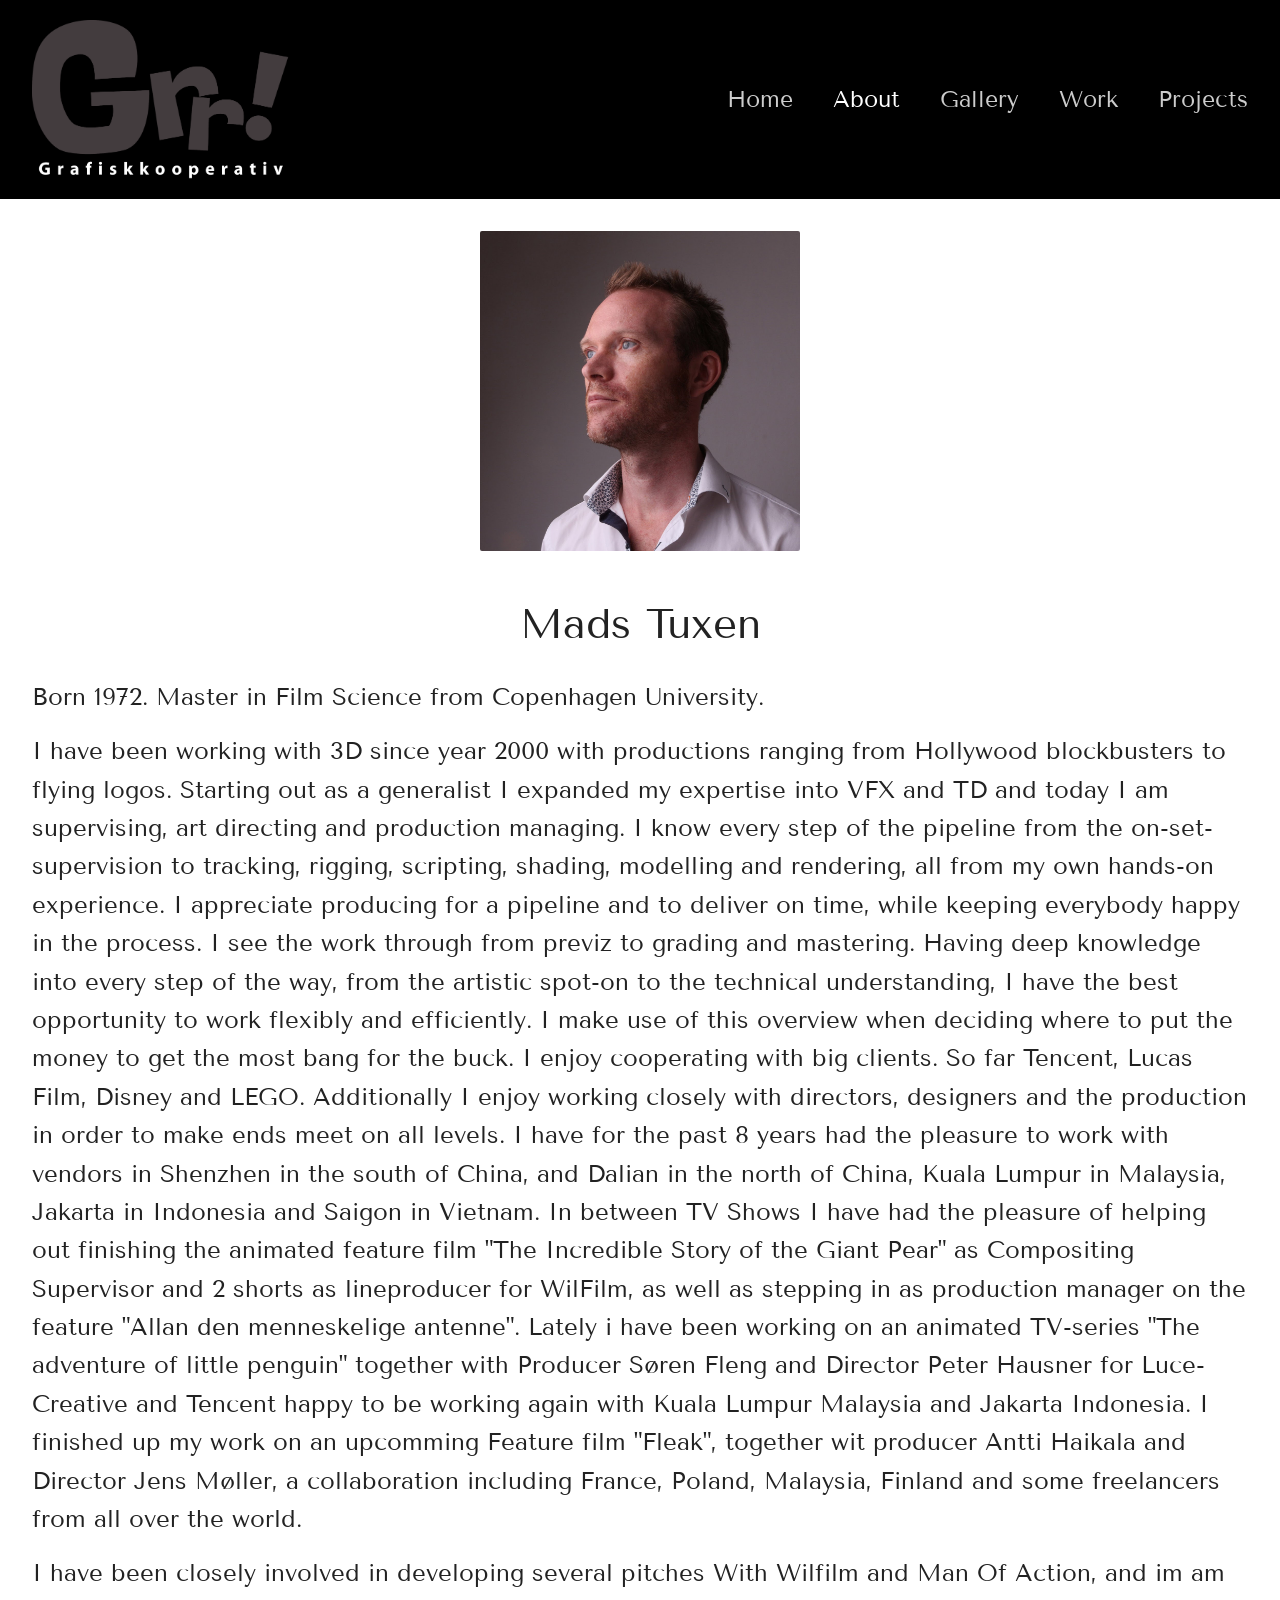
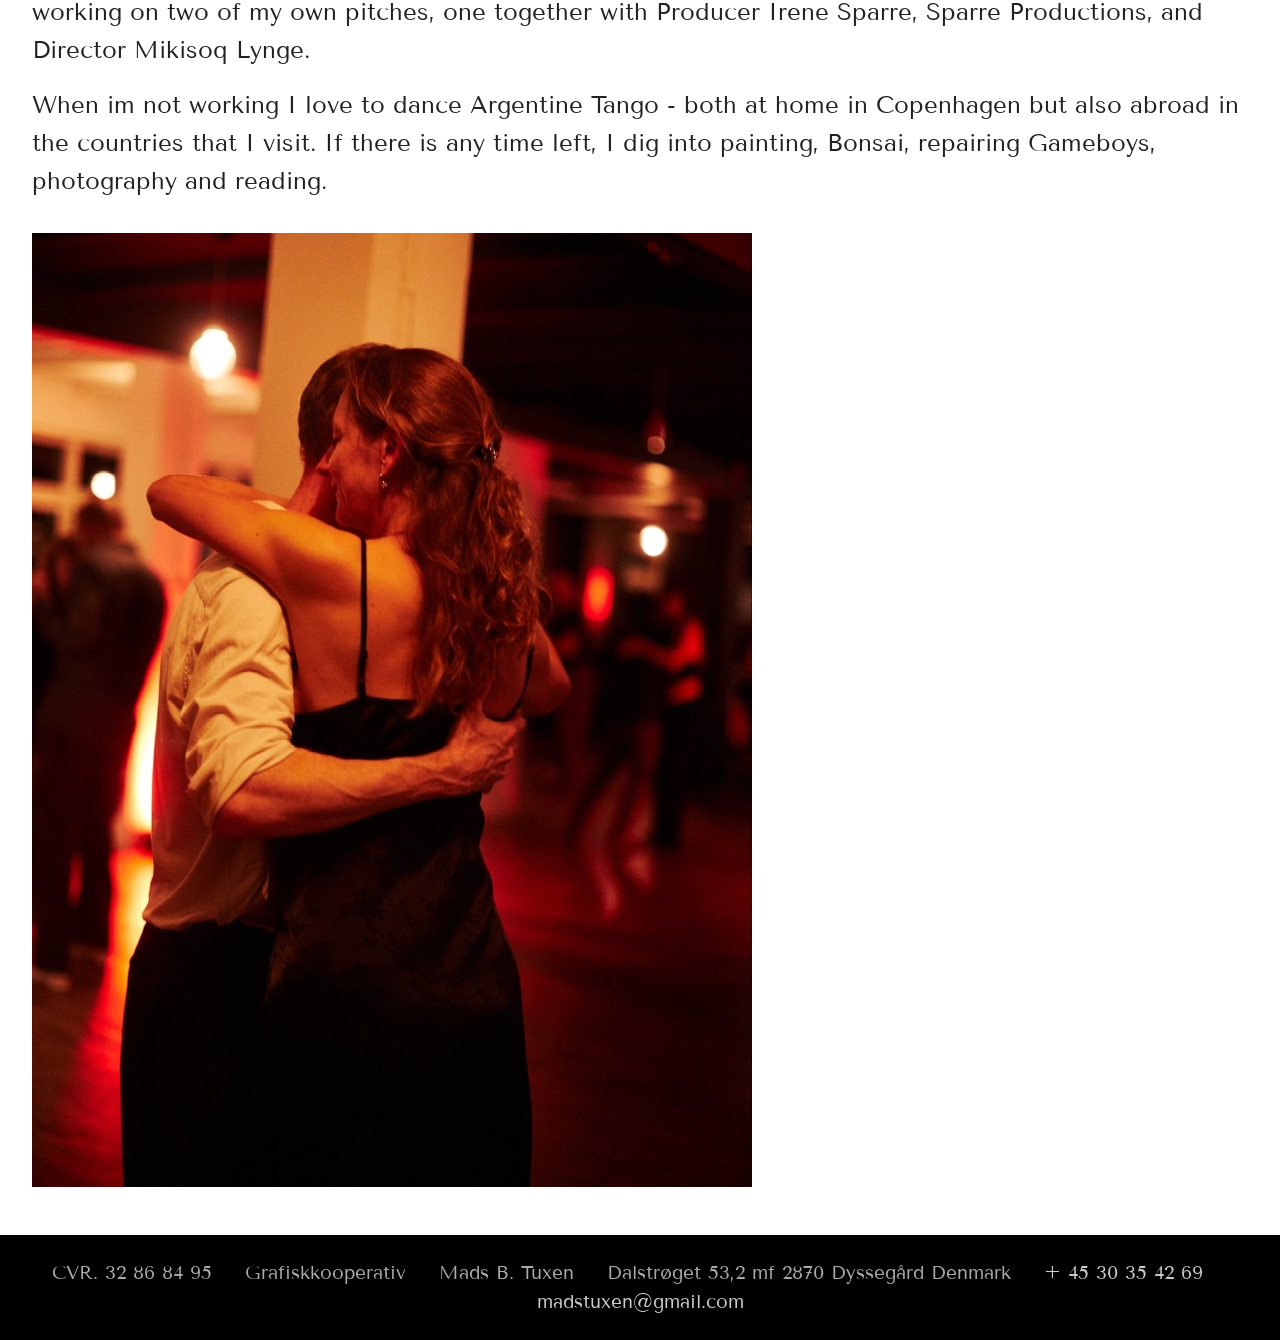
==== about.html @ bc4f0ae4 "Scale typography to midpoint and widen content layout. Center About portrait above full-width text b" ====
<!DOCTYPE html>
<html lang="en">
<head>
  <meta charset="utf-8">
  <meta name="viewport" content="width=device-width, initial-scale=1">
  <title>About — Grafiskkooperativ</title>
  <meta name="description" content="About Mads Tuxen — VFX supervision, art direction and production.">
  <link rel="icon" href="favicon.ico" type="image/x-icon">
  <link rel="preconnect" href="https://fonts.googleapis.com">
  <link rel="preconnect" href="https://fonts.gstatic.com" crossorigin>
  <link href="https://fonts.googleapis.com/css2?family=Tenor+Sans&display=swap" rel="stylesheet">
  <link rel="stylesheet" href="css/site.css">
</head>
<body>
  <header class="site-header">
    <div class="header-inner">
      <a href="index.html" class="logo-link"><img src="assets/logos/grafiskkooperativ_logo_bright.png" alt="Grafiskkooperativ" width="172" height="auto"></a>
      <button type="button" class="nav-toggle" aria-expanded="false" aria-controls="site-nav">Menu</button>
      <nav id="site-nav" class="site-nav" aria-label="Main">
        <ul>
          <li><a href="index.html">Home</a></li>
          <li><a href="about.html" class="is-active">About</a></li>
          <li><a href="gallery.html">Gallery</a></li>
          <li><a href="work.html">Work</a></li>
          <li><a href="projects.html">Projects</a></li>
        </ul>
      </nav>
    </div>
  </header>
  <main>
    <div class="page-content">
      <div class="about-layout">
        <img class="about-portrait" src="assets/portraetter/Mads.jpg" alt="Mads Tuxen" width="320">
        <div class="about-body">
          <h1>Mads Tuxen</h1>
          <p>Born 1972. Master in Film Science from Copenhagen University.</p>
          <p>I have been working with 3D since year 2000 with productions ranging from Hollywood blockbusters to flying logos.
Starting out as a generalist I expanded my expertise into VFX and TD and today I am supervising, art directing and production managing.
I know every step of the pipeline from the on-set-supervision to tracking, rigging, scripting, shading, modelling and rendering, all from my own hands-on experience. I appreciate producing for a pipeline and to deliver on time, while keeping everybody happy in the process. I see the work through from previz to grading and mastering. Having deep knowledge into every step of the way, from the artistic spot-on to the technical understanding, I have the best opportunity to work flexibly and efficiently. I make use of this overview when deciding where to put the money to get the most bang for the buck.
I enjoy cooperating with big clients. So far Tencent, Lucas Film, Disney and LEGO. Additionally I enjoy working closely with directors, designers and the production in order to make ends meet on all levels. I have for the past 8 years had the pleasure to work with vendors in Shenzhen in the south of China, and Dalian in the north of China, Kuala Lumpur in Malaysia, Jakarta in Indonesia and Saigon in Vietnam.
In between TV Shows I have had the pleasure of helping out finishing the animated feature film "The Incredible Story of the Giant Pear" as Compositing Supervisor and 2 shorts as lineproducer for WilFilm, as well as stepping in as production manager on the feature "Allan den menneskelige antenne".
Lately i have been working on an animated TV-series "The adventure of little penguin" together with Producer Søren Fleng and Director Peter Hausner for Luce-Creative and Tencent happy to be working again with Kuala Lumpur Malaysia and Jakarta Indonesia.
I finished up my work on an upcomming Feature film "Fleak", together wit producer Antti Haikala and Director Jens Møller, a collaboration including France, Poland, Malaysia, Finland and some freelancers from all over the world.</p>
          <p>I have been closely involved in developing several pitches With Wilfilm and Man Of Action, and im am working on two of my own pitches, one together with Producer Irene Sparre, Sparre Productions, and Director Mikisoq Lynge.</p>
          <p>When im not working I love to dance Argentine Tango - both at home in Copenhagen but also abroad in the countries that I visit. If there is any time left, I dig into painting, Bonsai, repairing Gameboys, photography and reading.</p>
          <img class="about-tango" src="assets/foto/tango_mads_tea.jpg" alt="Mads Tuxen dancing tango" loading="lazy">
        </div>
      </div>
    </div>
  </main>
  <footer class="site-footer">
    CVR. 32 86 84 95 &emsp; Grafiskkooperativ &emsp; Mads B. Tuxen &emsp; Dalstrøget 53,2 mf 2870 Dyssegård Denmark &emsp;
    <a href="tel:+4530354269">+ 45 30 35 42 69</a> &emsp; <a href="mailto:madstuxen@gmail.com">madstuxen@gmail.com</a>
  </footer>
  <div id="lightbox" class="lightbox" role="dialog" aria-modal="true" aria-label="Image preview">
    <button type="button" class="lightbox__close" aria-label="Close">&times;</button>
    <img src="" alt="">
  </div>
  <script src="js/nav.js"></script>

</body>
</html>
---- css/site.css ----
*,
*::before,
*::after {
  box-sizing: border-box;
}

html {
  scroll-behavior: smooth;
}

body {
  margin: 0;
  font-family: "Tenor Sans", sans-serif;
  font-size: 24px;
  line-height: 1.6;
  color: #222;
  background: #fff;
  min-height: 100vh;
  display: flex;
  flex-direction: column;
}

a {
  color: inherit;
}

img {
  max-width: 100%;
  height: auto;
  vertical-align: middle;
}

.site-header {
  background: #000;
  color: #fff;
}

.header-inner {
  width: 100%;
  max-width: none;
  margin: 0;
  padding: 1.25rem 2rem;
  display: flex;
  align-items: center;
  justify-content: space-between;
  gap: 1rem;
}

.logo-link {
  display: block;
  flex-shrink: 0;
  margin-right: auto;
}

.logo-link img {
  width: 258px;
  max-width: min(258px, 40vw);
  height: auto;
  display: block;
}

.nav-toggle {
  display: none;
  background: transparent;
  border: 1px solid #555;
  color: #fff;
  padding: 0.5rem 0.75rem;
  font-family: inherit;
  font-size: 1.3125rem;
  cursor: pointer;
}

.site-nav {
  margin-left: auto;
  flex-shrink: 0;
}

.site-nav ul {
  list-style: none;
  margin: 0;
  padding: 0;
  display: flex;
  flex-wrap: wrap;
  gap: 0.5rem 2.5rem;
  justify-content: flex-end;
  flex-wrap: nowrap;
}

.site-nav a {
  text-decoration: none;
  color: #ccc;
  text-transform: capitalize;
  font-size: 1.425rem;
  padding: 0.25rem 0;
  white-space: nowrap;
}

.site-nav a:hover,
.site-nav a.is-active {
  color: #fff;
}

main {
  flex: 1;
}

.site-footer {
  background: #000;
  color: #aaa;
  font-size: 1.2rem;
  line-height: 1.5;
  text-align: center;
  padding: 1.5rem 2rem;
}

.site-footer a {
  color: #ccc;
  text-decoration: none;
}

.site-footer a:hover {
  color: #fff;
}

.page-content {
  max-width: 1280px;
  margin: 0 auto;
  padding: 2rem 2rem 3rem;
}

.page-content--wide {
  max-width: 1440px;
}

.page-content--full {
  max-width: none;
  padding-left: 0;
  padding-right: 0;
  padding-top: 0;
}

.home-intro {
  max-width: 1280px;
  margin: 0 auto;
  padding: 2rem 1.25rem 1rem;
  text-align: center;
}

.home-intro p {
  margin: 0;
  font-size: 1.575rem;
}

.slideshow {
  position: relative;
  width: 100%;
  aspect-ratio: 16 / 9;
  max-height: 70vh;
  background: #111;
  overflow: hidden;
}

.slideshow__slide {
  position: absolute;
  inset: 0;
  background-size: cover;
  background-position: center;
  opacity: 0;
  transition: opacity 1s ease-in-out;
}

.slideshow__slide.is-active {
  opacity: 1;
}

.about-layout {
  display: flex;
  flex-direction: column;
  align-items: stretch;
  gap: 2rem;
  width: 100%;
}

.about-portrait {
  display: block;
  width: auto;
  max-width: min(320px, 55vw);
  margin: 0 auto 0.5rem;
  border-radius: 2px;
}

.about-body {
  width: 100%;
}

.about-body h1 {
  margin: 0 0 1.25rem;
  font-size: 2.625rem;
  font-weight: 400;
  text-align: center;
}

.about-body p {
  margin: 0 0 1rem;
}

.about-tango {
  margin-top: 2rem;
  max-width: 100%;
  display: block;
}

.gallery-section {
  margin-bottom: 3rem;
}

.gallery-section h2 {
  font-size: 2.025rem;
  font-weight: 400;
  margin: 0 0 1.25rem;
  text-transform: lowercase;
}

.gallery-section h2::first-letter {
  text-transform: uppercase;
}

.gallery-grid {
  display: grid;
  grid-template-columns: repeat(auto-fill, minmax(160px, 1fr));
  gap: 0.75rem;
}

.gallery-grid button {
  padding: 0;
  border: none;
  background: #eee;
  cursor: pointer;
  aspect-ratio: 1;
  overflow: hidden;
}

.gallery-grid button img {
  width: 100%;
  height: 100%;
  object-fit: cover;
  display: block;
  transition: transform 0.2s ease;
}

.gallery-grid button:hover img {
  transform: scale(1.03);
}

.work-grid {
  display: grid;
  grid-template-columns: repeat(auto-fill, minmax(300px, 1fr));
  gap: 1.5rem;
}

.work-item {
  text-decoration: none;
  color: inherit;
  display: block;
}

.work-item img {
  width: 100%;
  display: block;
  background: #111;
}

.work-item span {
  display: block;
  margin-top: 0.5rem;
  font-size: 1.425rem;
}

.work-links {
  margin-top: 3rem;
  padding-top: 2rem;
  border-top: 1px solid #ddd;
  display: flex;
  flex-wrap: wrap;
  gap: 1.5rem;
  align-items: center;
}

.work-links a {
  display: inline-flex;
  align-items: center;
  gap: 0.5rem;
  text-decoration: none;
  color: #222;
  font-size: 1.5rem;
}

.work-links a:hover {
  text-decoration: underline;
}

.work-links svg {
  width: 42px;
  height: 42px;
  flex-shrink: 0;
}

.projects-intro {
  margin-bottom: 2rem;
  color: #555;
}

.projects-grid {
  display: grid;
  grid-template-columns: repeat(auto-fill, minmax(280px, 1fr));
  gap: 1.5rem;
}

.project-card {
  border: 1px solid #e0e0e0;
  background: #fafafa;
  color: inherit;
  display: flex;
  flex-direction: column;
}

.project-card img {
  width: 100%;
  aspect-ratio: 16 / 10;
  object-fit: cover;
  display: block;
}

.project-card__body {
  padding: 1rem 1.25rem 1.25rem;
}

.project-card h2 {
  margin: 0 0 0.5rem;
  font-size: 1.65rem;
  font-weight: 400;
}

.project-card p {
  margin: 0;
  font-size: 1.35rem;
  color: #555;
}

.project-card--soon {
  opacity: 0.85;
}

.lightbox {
  position: fixed;
  inset: 0;
  z-index: 1000;
  background: rgba(0, 0, 0, 0.92);
  display: none;
  align-items: center;
  justify-content: center;
  padding: 1rem;
  cursor: zoom-out;
}

.lightbox.is-open {
  display: flex;
}

.lightbox img {
  max-width: 100%;
  max-height: 95vh;
  object-fit: contain;
  cursor: default;
}

.lightbox__close {
  position: absolute;
  top: 1rem;
  right: 1rem;
  background: transparent;
  border: none;
  color: #fff;
  font-size: 2rem;
  line-height: 1;
  cursor: pointer;
  padding: 0.25rem;
}

@media (max-width: 768px) {
  .nav-toggle {
    display: block;
  }

  .site-nav {
    display: none;
    width: 100%;
  }

  .site-nav.is-open {
    display: block;
  }

  .header-inner {
    flex-wrap: wrap;
  }

  .site-nav ul {
    flex-direction: column;
    padding: 0.5rem 0 0.25rem;
    gap: 0.75rem;
  }
}
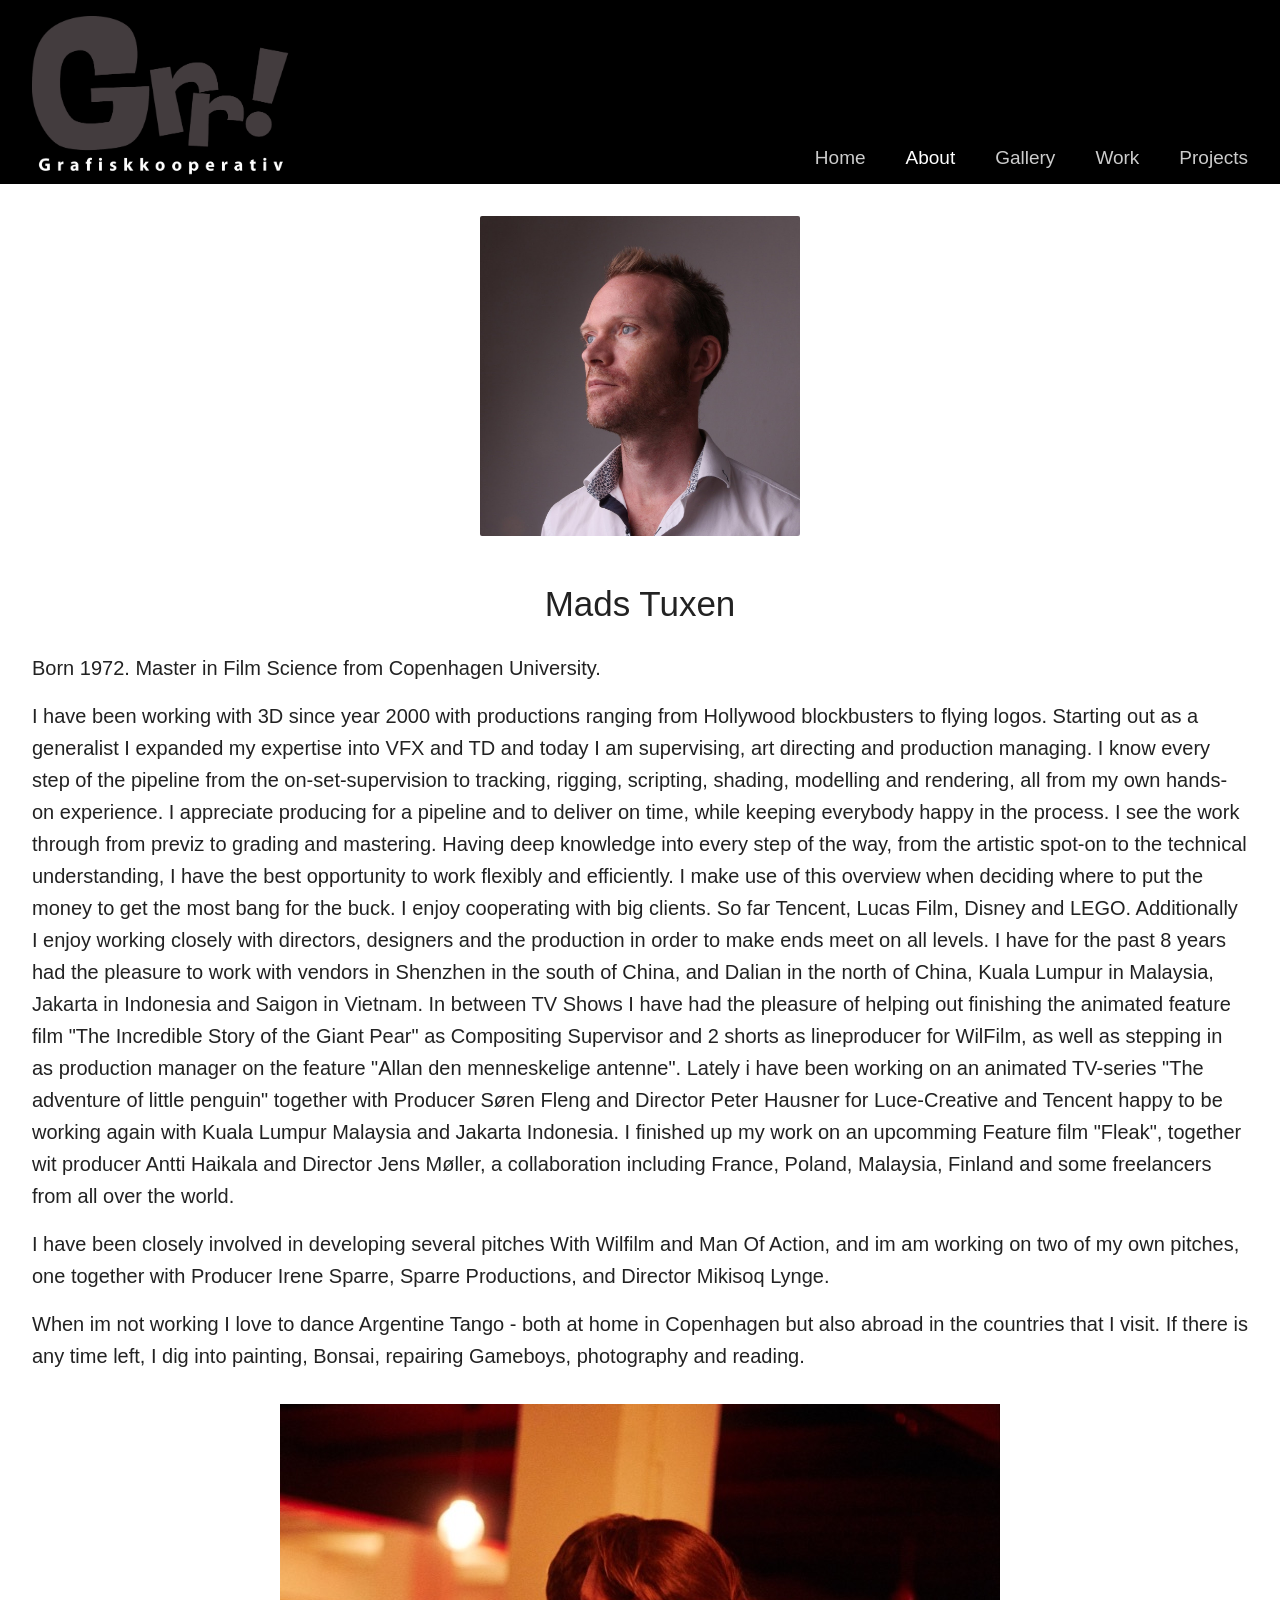
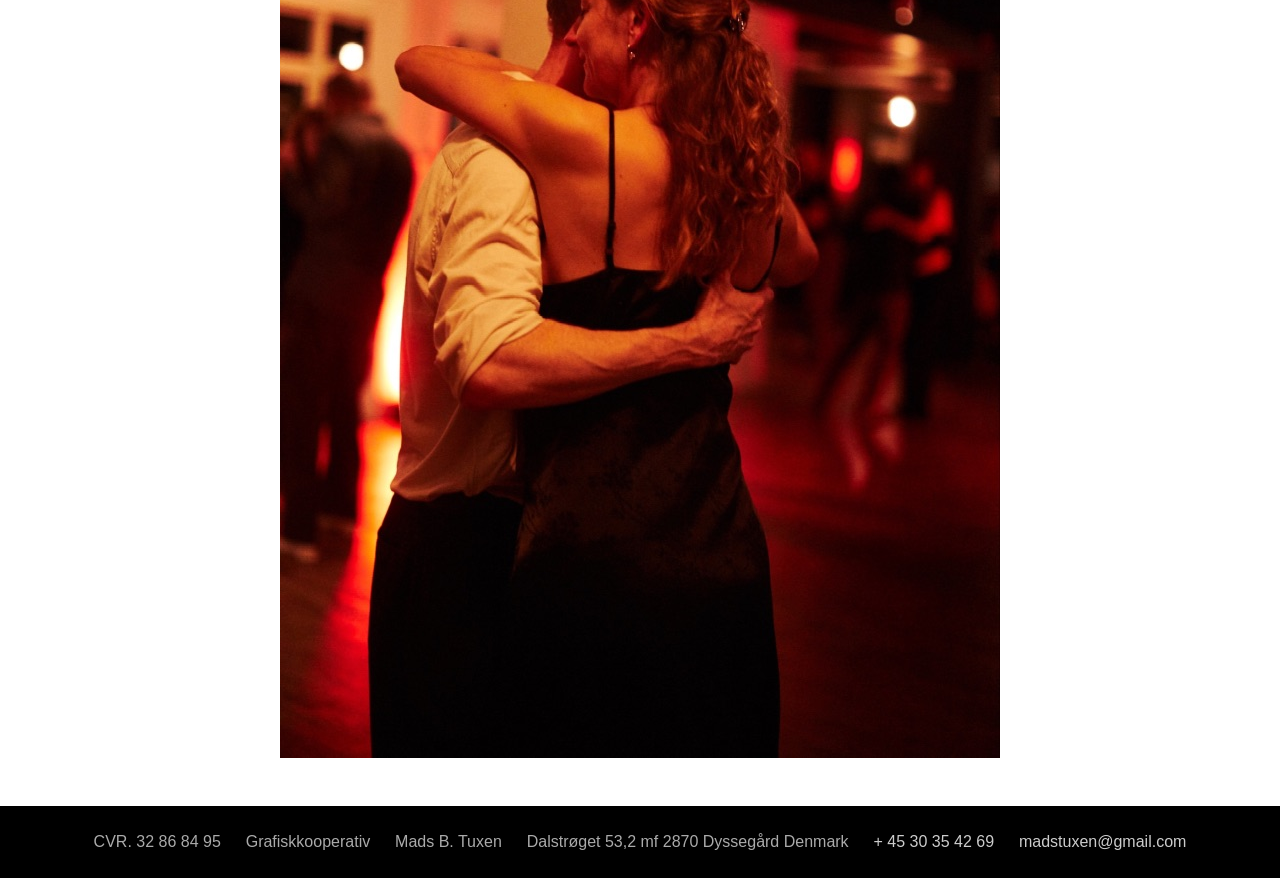
==== commit 521d369f: "Switch site typography from Tenor Sans to Arial. Co-authored-by: Cursor <cursoragent@cursor.com>" ====
--- a/about.html
+++ b/about.html
@@ -6,9 +6,6 @@
   <title>About — Grafiskkooperativ</title>
   <meta name="description" content="About Mads Tuxen — VFX supervision, art direction and production.">
   <link rel="icon" href="favicon.ico" type="image/x-icon">
-  <link rel="preconnect" href="https://fonts.googleapis.com">
-  <link rel="preconnect" href="https://fonts.gstatic.com" crossorigin>
-  <link href="https://fonts.googleapis.com/css2?family=Tenor+Sans&display=swap" rel="stylesheet">
   <link rel="stylesheet" href="css/site.css">
 </head>
 <body>
--- a/css/site.css
+++ b/css/site.css
@@ -10,8 +10,8 @@
 
 body {
   margin: 0;
-  font-family: "Tenor Sans", sans-serif;
-  font-size: 24px;
+  font-family: Arial, Helvetica, sans-serif;
+  font-size: 20px;
   line-height: 1.6;
   color: #222;
   background: #fff;
@@ -39,11 +39,11 @@
   width: 100%;
   max-width: none;
   margin: 0;
-  padding: 1.25rem 2rem;
-  display: flex;
-  align-items: center;
+  display: flex;
+  align-items: flex-end;
   justify-content: space-between;
   gap: 1rem;
+  padding: 1rem 2rem 0.6rem;
 }
 
 .logo-link {
@@ -66,13 +66,15 @@
   color: #fff;
   padding: 0.5rem 0.75rem;
   font-family: inherit;
-  font-size: 1.3125rem;
+  font-size: 1.09375rem;
   cursor: pointer;
 }
 
 .site-nav {
   margin-left: auto;
   flex-shrink: 0;
+  align-self: flex-end;
+  padding-bottom: 0.1rem;
 }
 
 .site-nav ul {
@@ -90,8 +92,8 @@
   text-decoration: none;
   color: #ccc;
   text-transform: capitalize;
-  font-size: 1.425rem;
-  padding: 0.25rem 0;
+  font-size: 1.1875rem;
+  padding: 0 0 0.15rem;
   white-space: nowrap;
 }
 
@@ -107,7 +109,7 @@
 .site-footer {
   background: #000;
   color: #aaa;
-  font-size: 1.2rem;
+  font-size: 1rem;
   line-height: 1.5;
   text-align: center;
   padding: 1.5rem 2rem;
@@ -148,7 +150,7 @@
 
 .home-intro p {
   margin: 0;
-  font-size: 1.575rem;
+  font-size: 1.3125rem;
 }
 
 .slideshow {
@@ -195,7 +197,7 @@
 
 .about-body h1 {
   margin: 0 0 1.25rem;
-  font-size: 2.625rem;
+  font-size: 2.1875rem;
   font-weight: 400;
   text-align: center;
 }
@@ -205,8 +207,8 @@
 }
 
 .about-tango {
-  margin-top: 2rem;
-  max-width: 100%;
+  margin: 2rem auto 0;
+  max-width: min(720px, 100%);
   display: block;
 }
 
@@ -215,7 +217,7 @@
 }
 
 .gallery-section h2 {
-  font-size: 2.025rem;
+  font-size: 1.6875rem;
   font-weight: 400;
   margin: 0 0 1.25rem;
   text-transform: lowercase;
@@ -273,7 +275,7 @@
 .work-item span {
   display: block;
   margin-top: 0.5rem;
-  font-size: 1.425rem;
+  font-size: 1.1875rem;
 }
 
 .work-links {
@@ -292,7 +294,7 @@
   gap: 0.5rem;
   text-decoration: none;
   color: #222;
-  font-size: 1.5rem;
+  font-size: 1.25rem;
 }
 
 .work-links a:hover {
@@ -337,13 +339,13 @@
 
 .project-card h2 {
   margin: 0 0 0.5rem;
-  font-size: 1.65rem;
+  font-size: 1.375rem;
   font-weight: 400;
 }
 
 .project-card p {
   margin: 0;
-  font-size: 1.35rem;
+  font-size: 1.125rem;
   color: #555;
 }
 
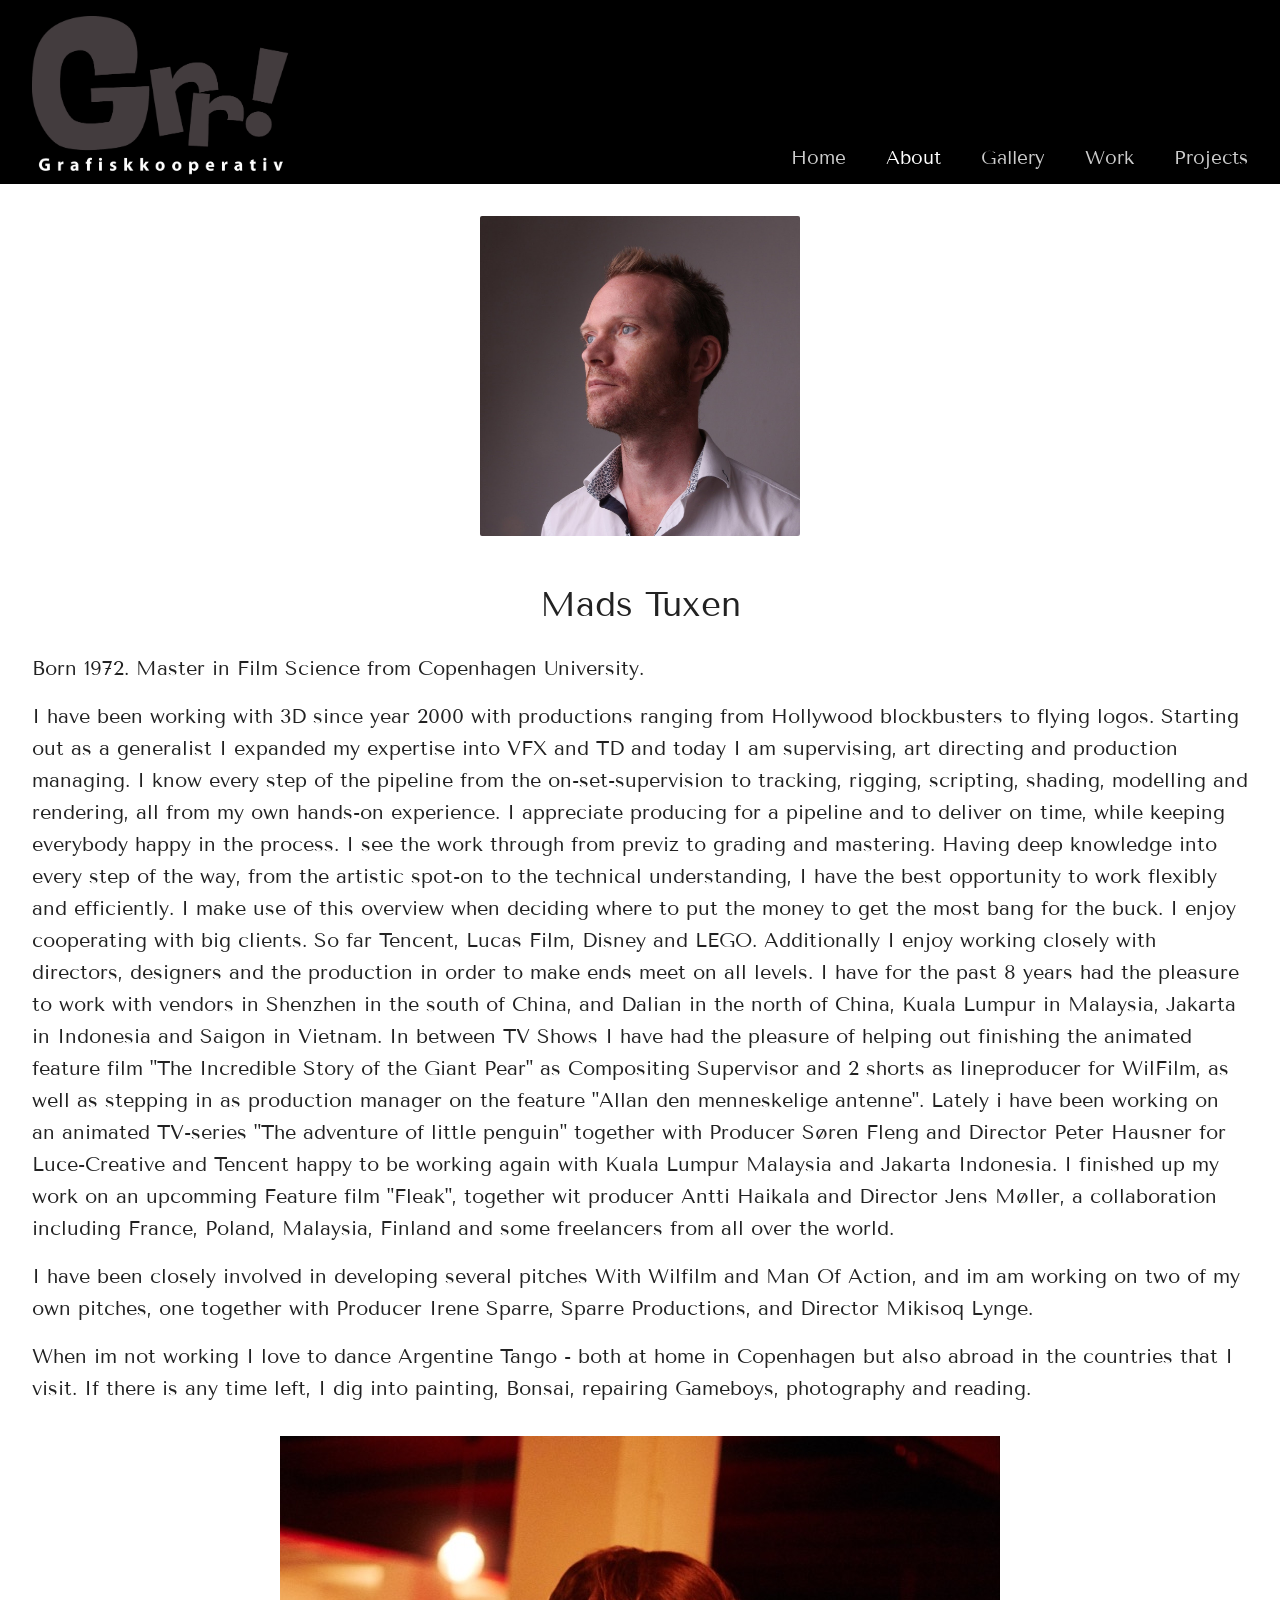
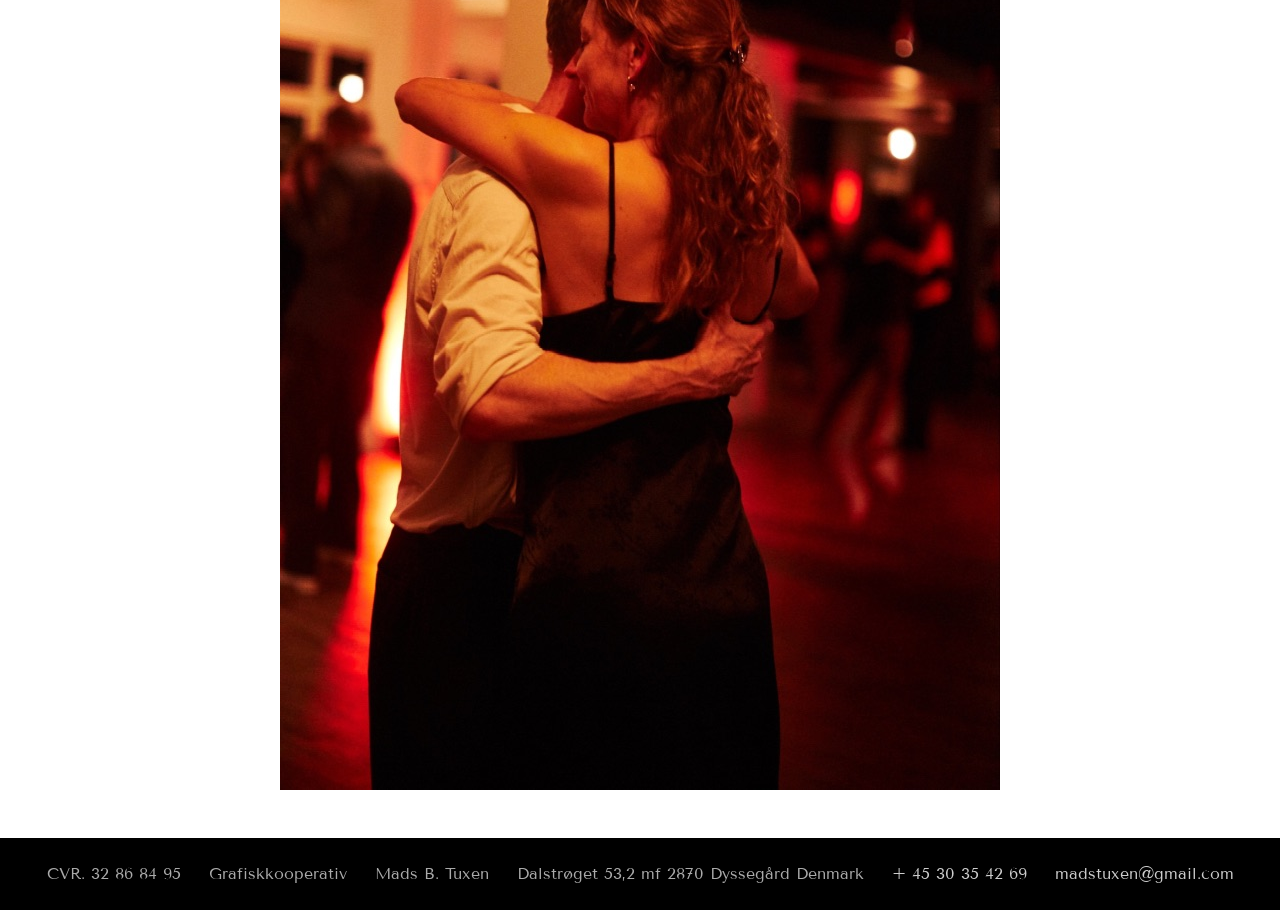
==== commit c02496fd: "Restore Tenor Sans typography and Google Fonts loading. Co-authored-by: Cursor <cursoragent@cursor.c" ====
--- a/about.html
+++ b/about.html
@@ -6,6 +6,9 @@
   <title>About — Grafiskkooperativ</title>
   <meta name="description" content="About Mads Tuxen — VFX supervision, art direction and production.">
   <link rel="icon" href="favicon.ico" type="image/x-icon">
+  <link rel="preconnect" href="https://fonts.googleapis.com">
+  <link rel="preconnect" href="https://fonts.gstatic.com" crossorigin>
+  <link href="https://fonts.googleapis.com/css2?family=Tenor+Sans&display=swap" rel="stylesheet">
   <link rel="stylesheet" href="css/site.css">
 </head>
 <body>
--- a/css/site.css
+++ b/css/site.css
@@ -10,7 +10,7 @@
 
 body {
   margin: 0;
-  font-family: Arial, Helvetica, sans-serif;
+  font-family: "Tenor Sans", sans-serif;
   font-size: 20px;
   line-height: 1.6;
   color: #222;
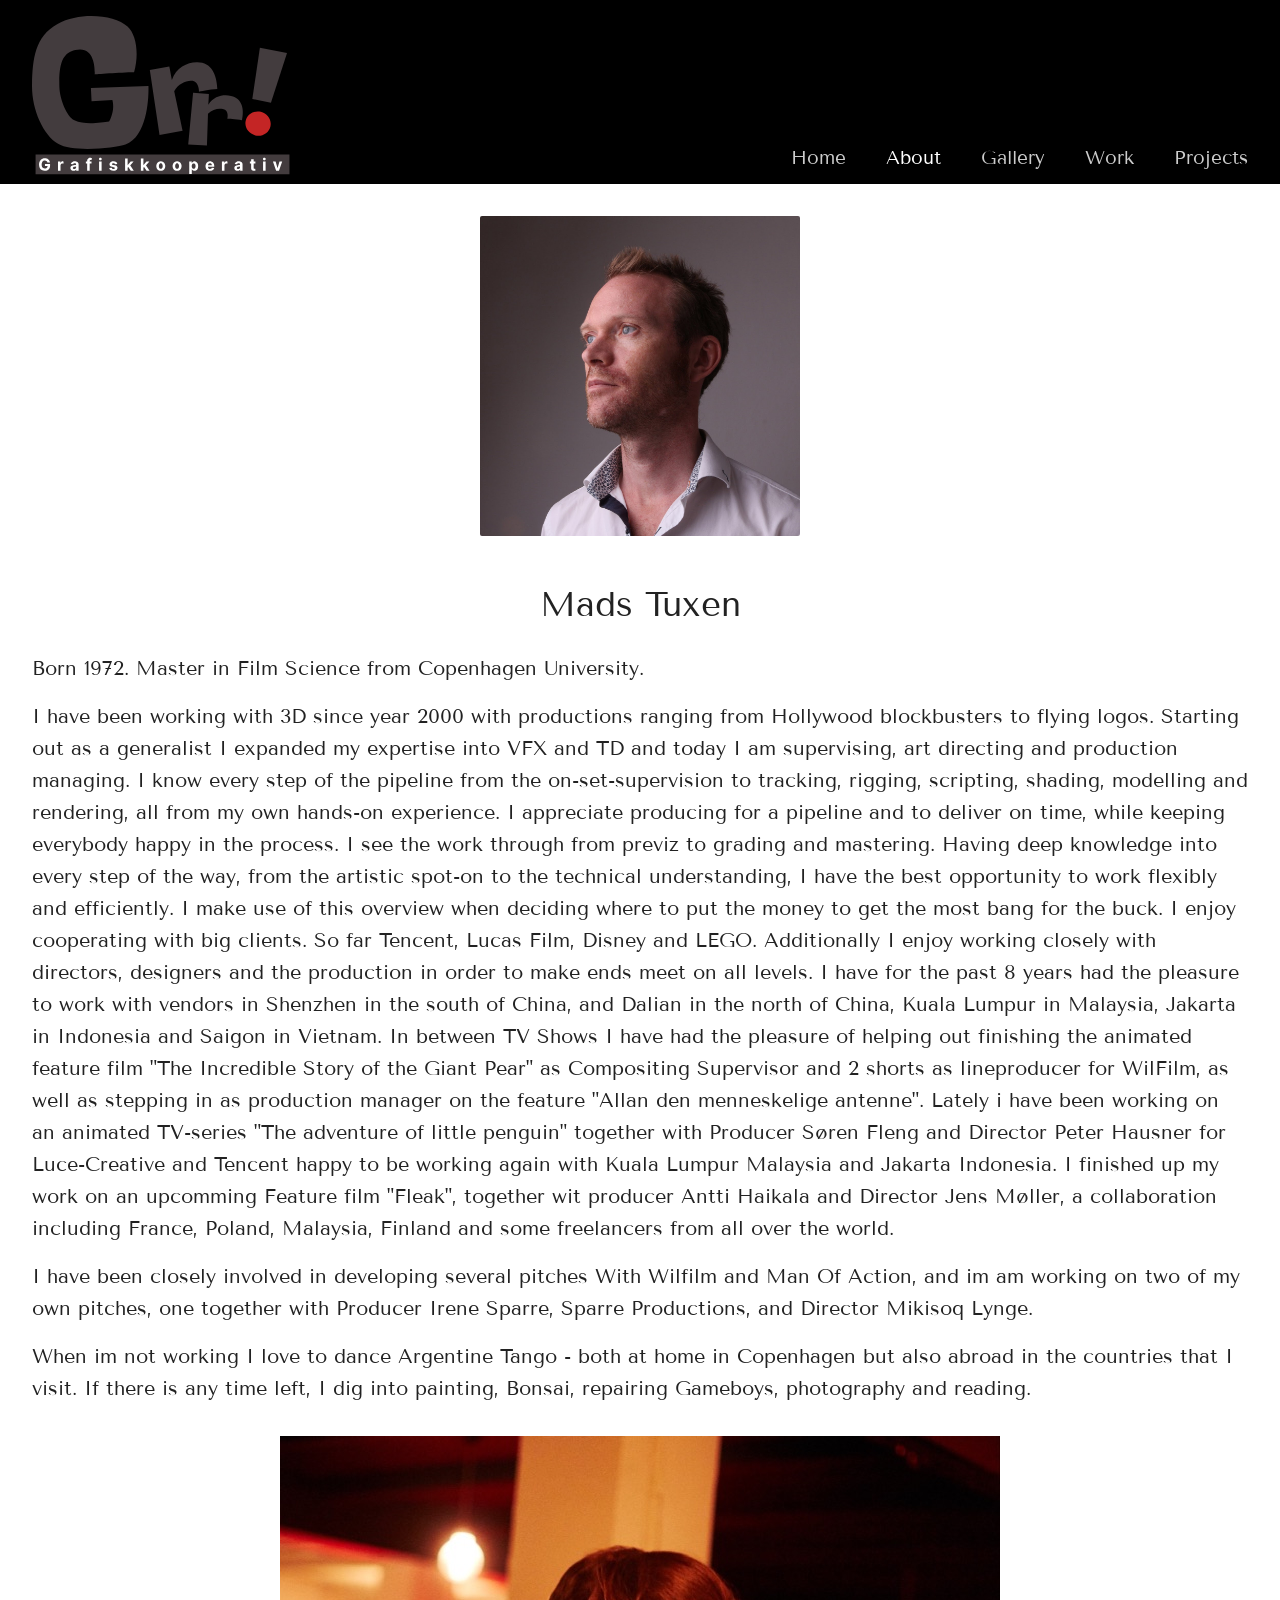
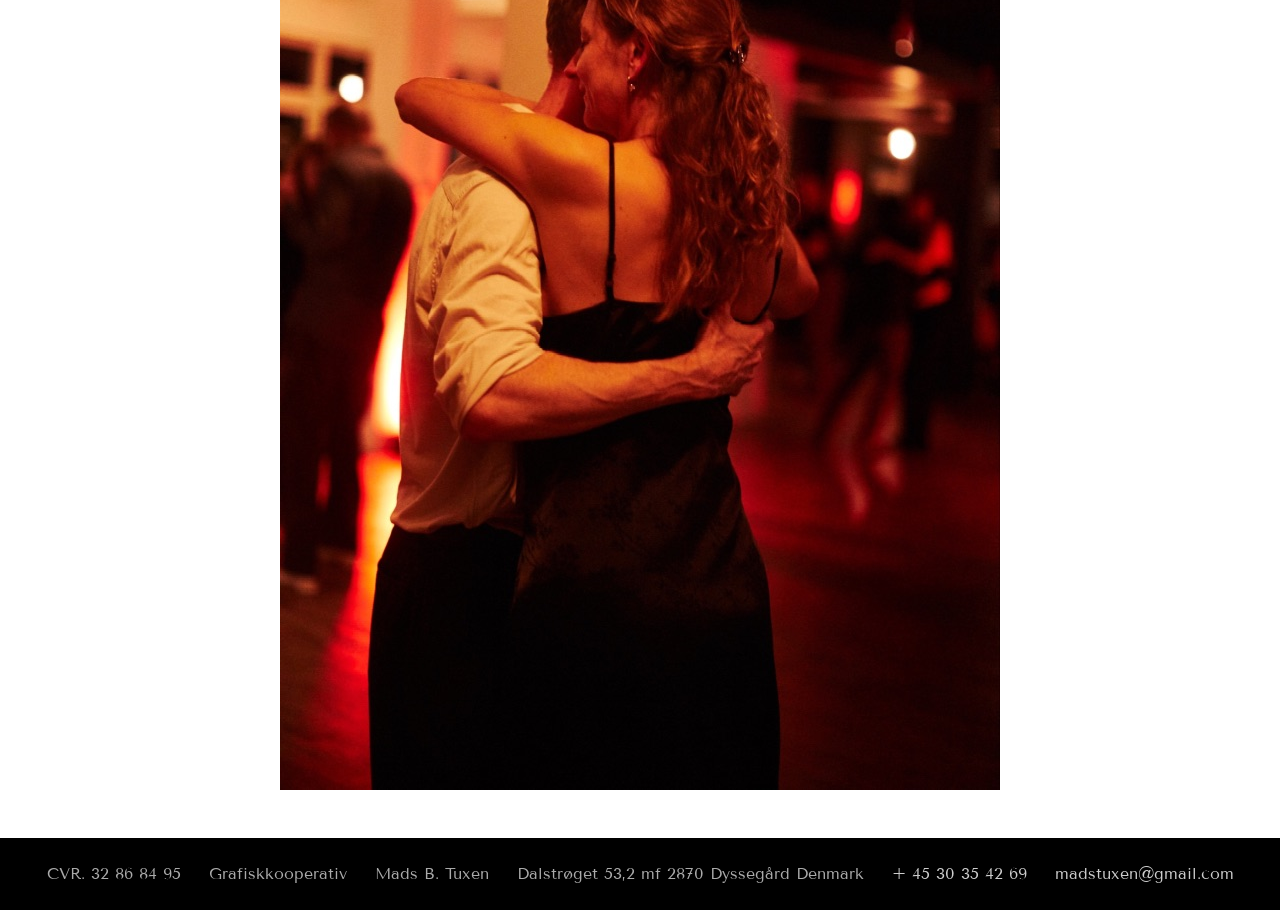
==== commit a46b71f4: "Use Grr_logo_White.svg with #433C3E marks and white wordmark text. Co-authored-by: Cursor <cursorage" ====
--- a/about.html
+++ b/about.html
@@ -14,7 +14,7 @@
 <body>
   <header class="site-header">
     <div class="header-inner">
-      <a href="index.html" class="logo-link"><img src="assets/logos/grafiskkooperativ_logo_bright.png" alt="Grafiskkooperativ" width="172" height="auto"></a>
+      <a href="index.html" class="logo-link"><img src="assets/Grr_logo_White.svg" alt="Grafiskkooperativ" width="258" height="auto"></a>
       <button type="button" class="nav-toggle" aria-expanded="false" aria-controls="site-nav">Menu</button>
       <nav id="site-nav" class="site-nav" aria-label="Main">
         <ul>
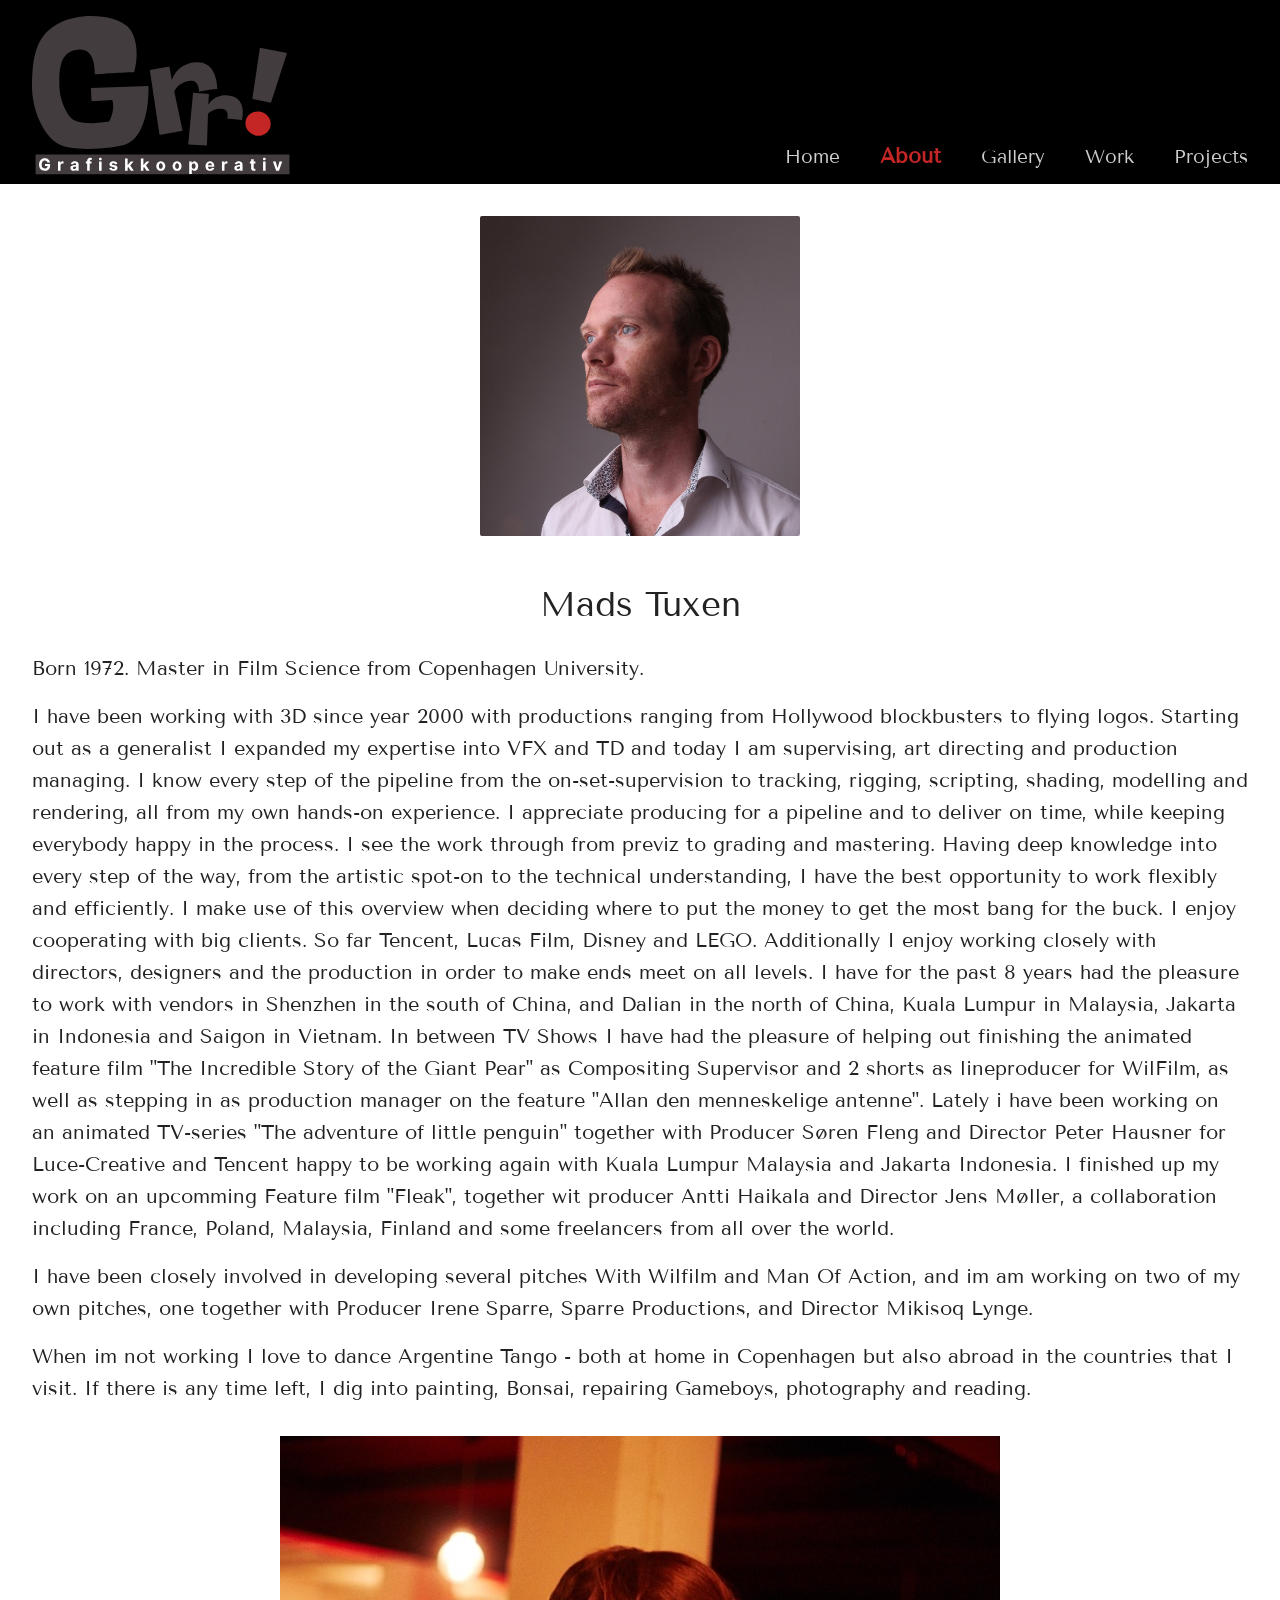
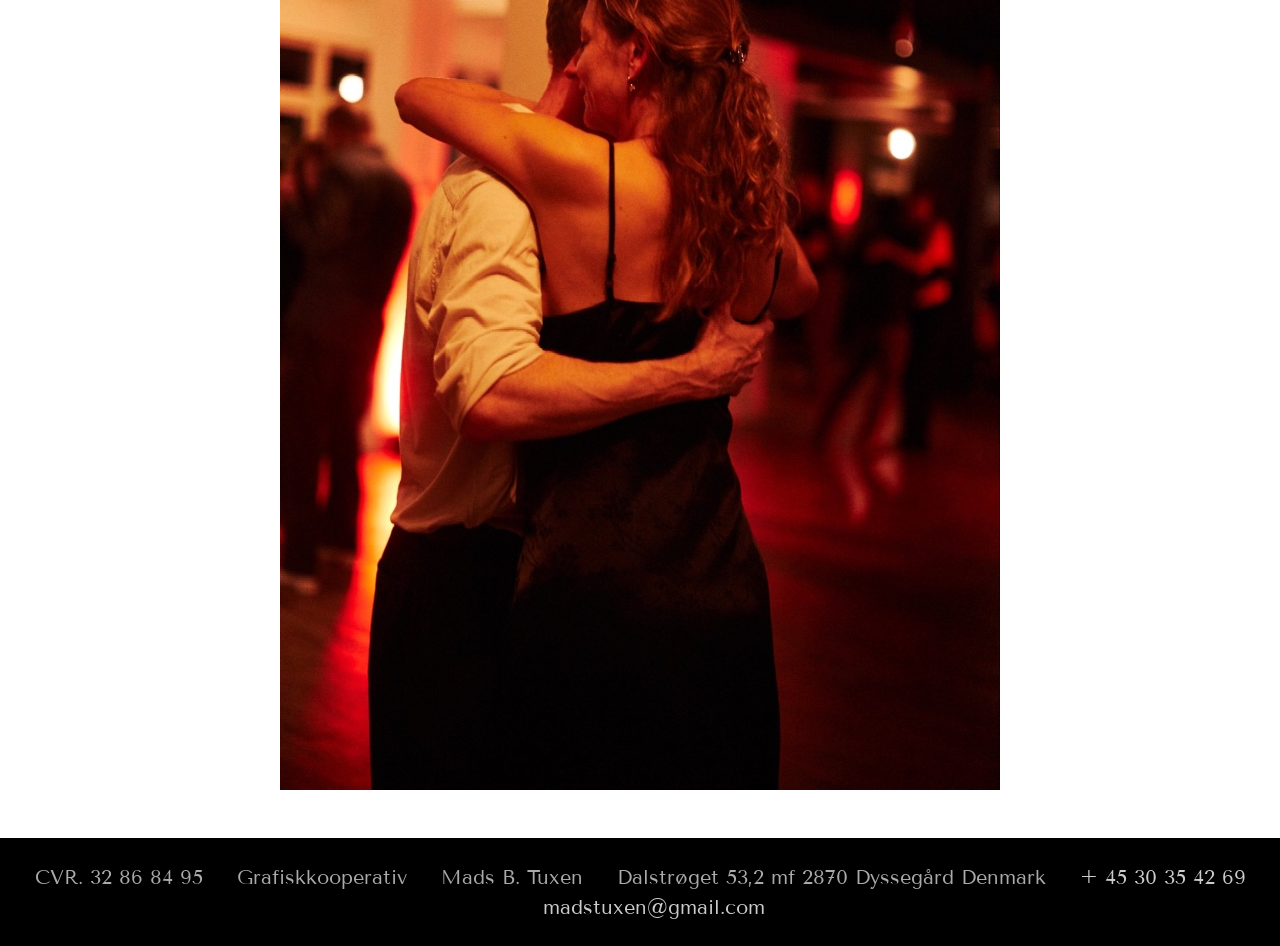
==== commit 6d7e6103: "Fix overscroll bounce showing white by black body and white main only. Add theme-color meta for mobi" ====
--- a/about.html
+++ b/about.html
@@ -2,6 +2,7 @@
 <html lang="en">
 <head>
   <meta charset="utf-8">
+  <meta name="theme-color" content="#000000">
   <meta name="viewport" content="width=device-width, initial-scale=1">
   <title>About — Grafiskkooperativ</title>
   <meta name="description" content="About Mads Tuxen — VFX supervision, art direction and production.">
--- a/css/site.css
+++ b/css/site.css
@@ -6,6 +6,8 @@
 
 html {
   scroll-behavior: smooth;
+  background-color: #000;
+  height: 100%;
 }
 
 body {
@@ -14,8 +16,8 @@
   font-size: 20px;
   line-height: 1.6;
   color: #222;
-  background: #fff;
-  min-height: 100vh;
+  background-color: #000;
+  min-height: 100%;
   display: flex;
   flex-direction: column;
 }
@@ -90,6 +92,7 @@
 
 .site-nav a {
   text-decoration: none;
+  font-weight: 400;
   color: #ccc;
   text-transform: capitalize;
   font-size: 1.1875rem;
@@ -97,19 +100,25 @@
   white-space: nowrap;
 }
 
-.site-nav a:hover,
+.site-nav a:hover {
+  color: #fff;
+}
+
 .site-nav a.is-active {
-  color: #fff;
+  color: #C42525;
+  font-weight: 700;
+  font-size: 1.3125rem;
 }
 
 main {
   flex: 1;
+  background-color: #fff;
 }
 
 .site-footer {
   background: #000;
   color: #aaa;
-  font-size: 1rem;
+  font-size: 1.25rem;
   line-height: 1.5;
   text-align: center;
   padding: 1.5rem 2rem;
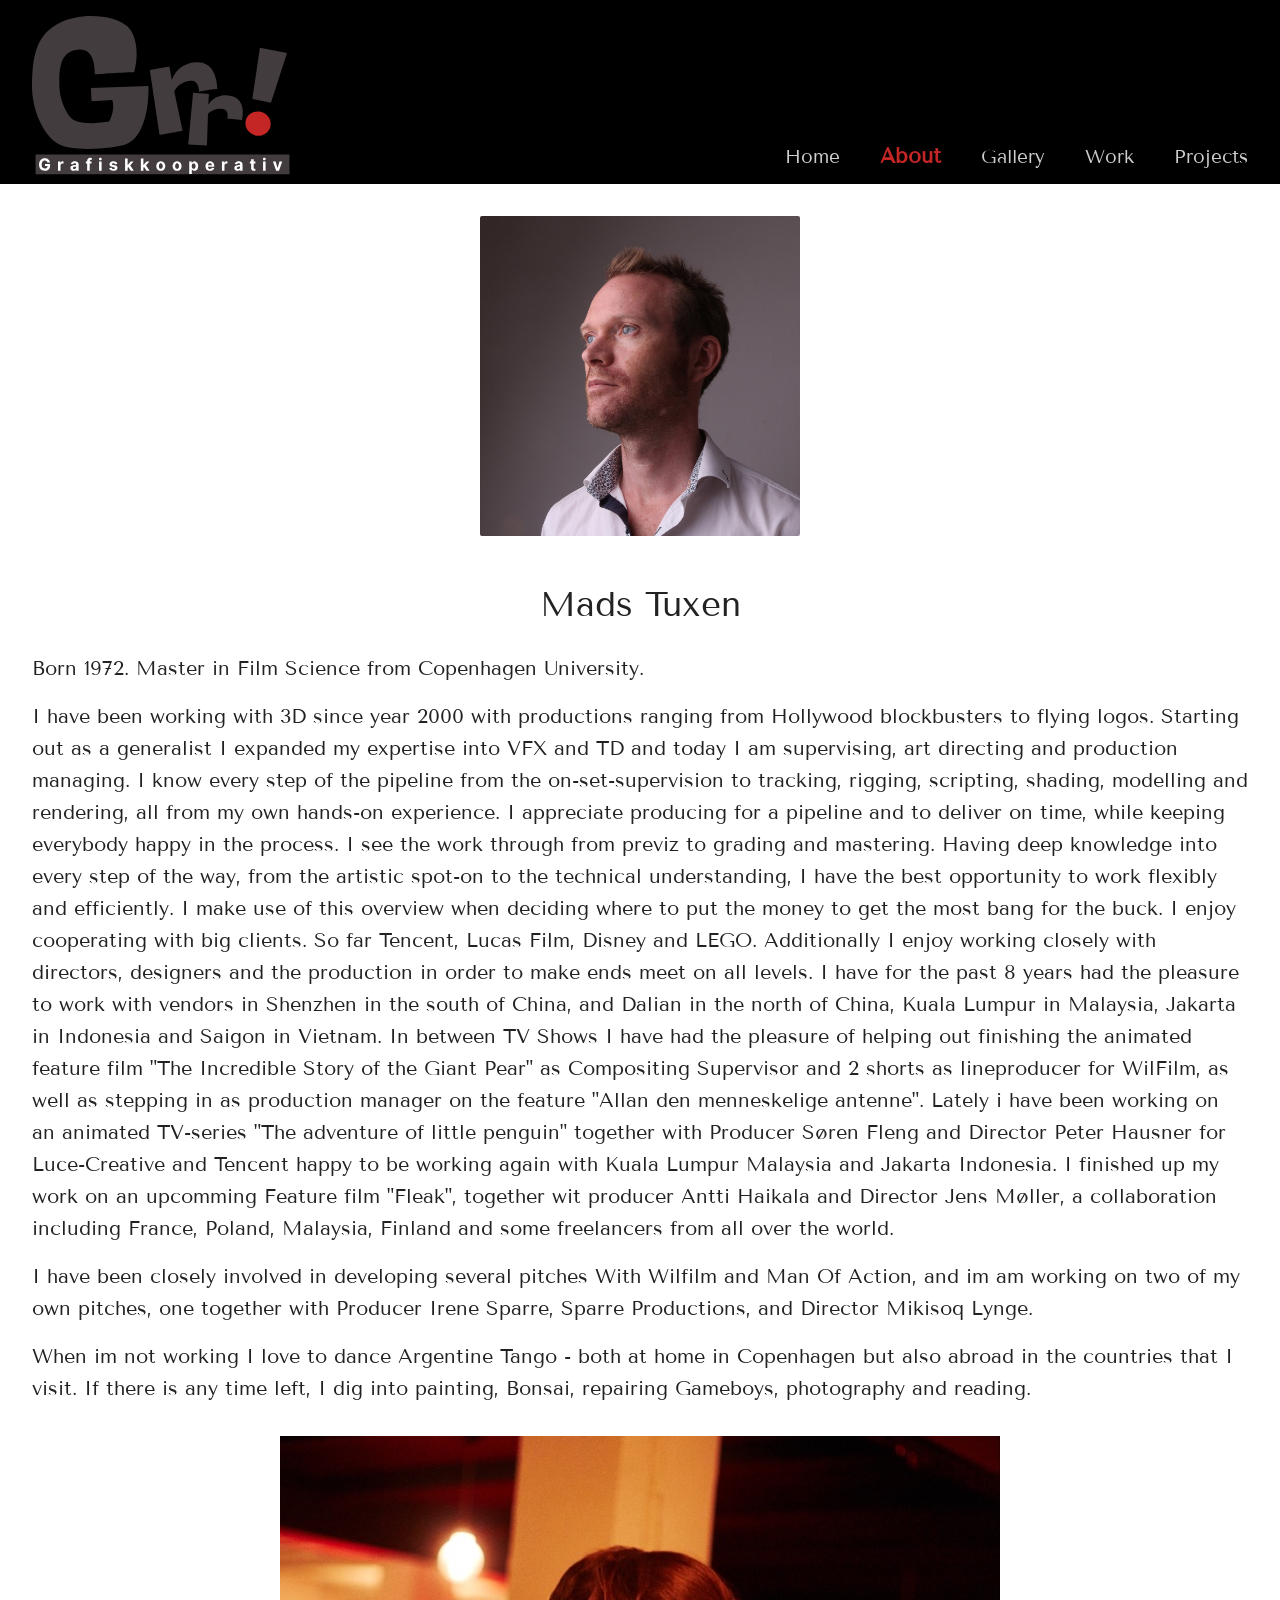
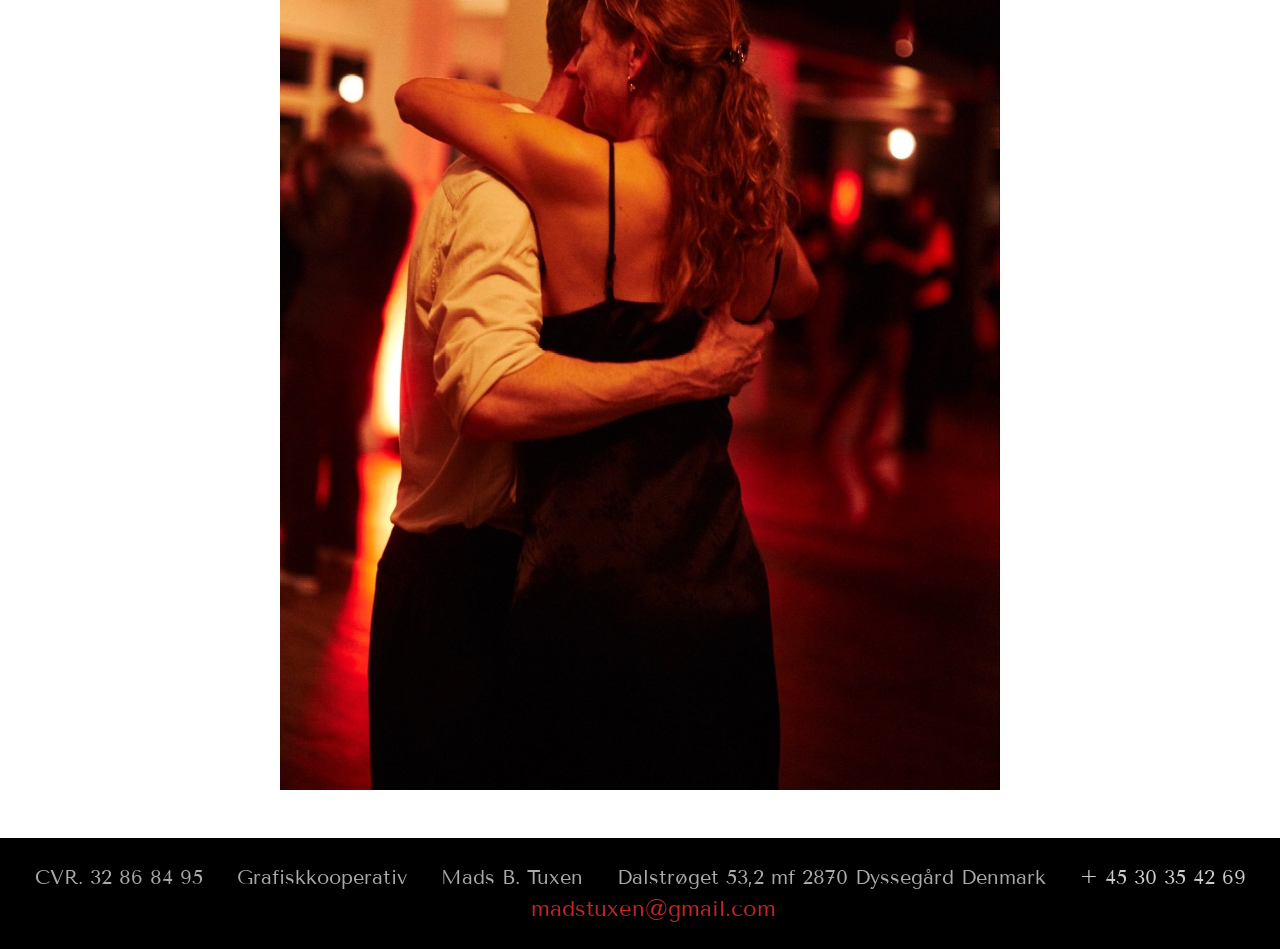
==== commit e46dd379: "Style footer email larger and logo red. Co-authored-by: Cursor <cursoragent@cursor.com>" ====
--- a/about.html
+++ b/about.html
@@ -51,7 +51,7 @@
   </main>
   <footer class="site-footer">
     CVR. 32 86 84 95 &emsp; Grafiskkooperativ &emsp; Mads B. Tuxen &emsp; Dalstrøget 53,2 mf 2870 Dyssegård Denmark &emsp;
-    <a href="tel:+4530354269">+ 45 30 35 42 69</a> &emsp; <a href="mailto:madstuxen@gmail.com">madstuxen@gmail.com</a>
+    <a href="tel:+4530354269">+ 45 30 35 42 69</a> &emsp; <a class="footer-email" href="mailto:madstuxen@gmail.com">madstuxen@gmail.com</a>
   </footer>
   <div id="lightbox" class="lightbox" role="dialog" aria-modal="true" aria-label="Image preview">
     <button type="button" class="lightbox__close" aria-label="Close">&times;</button>
--- a/css/site.css
+++ b/css/site.css
@@ -132,6 +132,17 @@
 .site-footer a:hover {
   color: #fff;
 }
+
+.site-footer a.footer-email {
+  color: #C42525;
+  font-size: 1.375rem;
+}
+
+.site-footer a.footer-email:hover {
+  color: #e03030;
+}
+
+
 
 .page-content {
   max-width: 1280px;
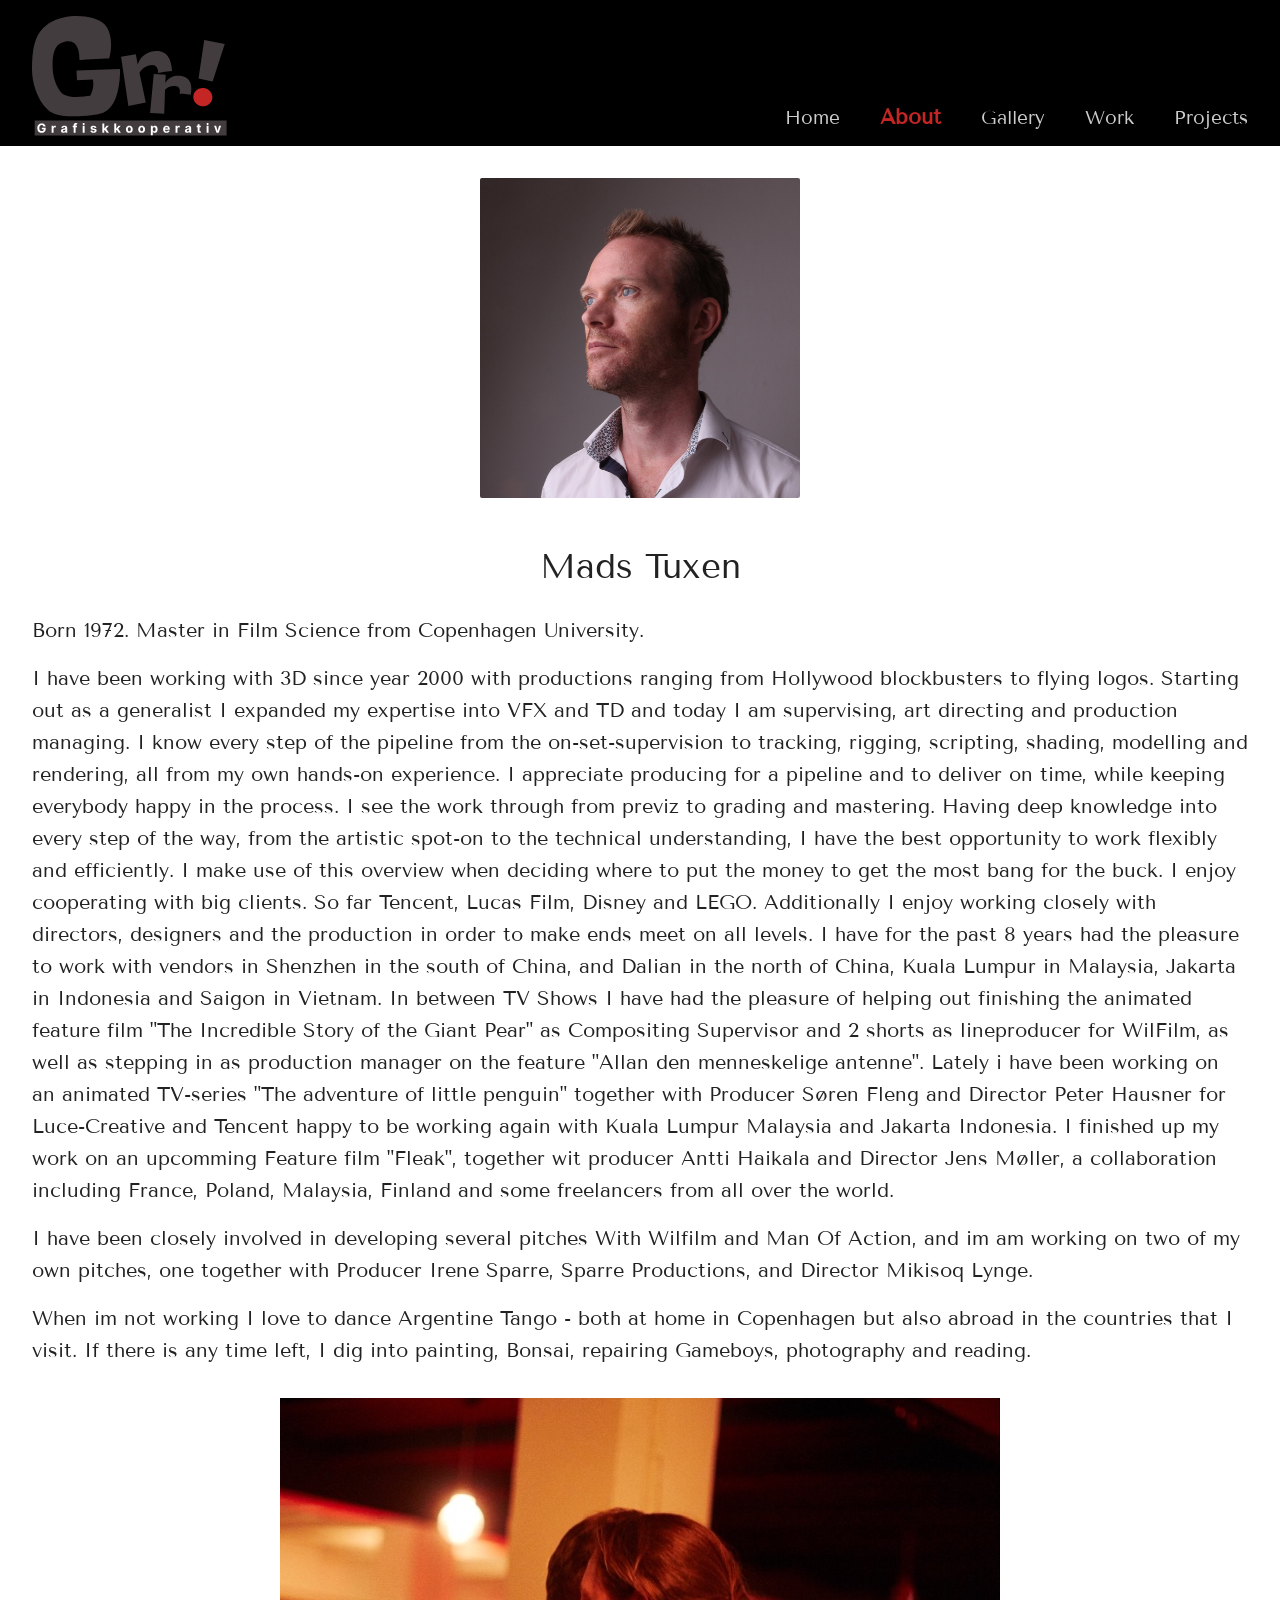
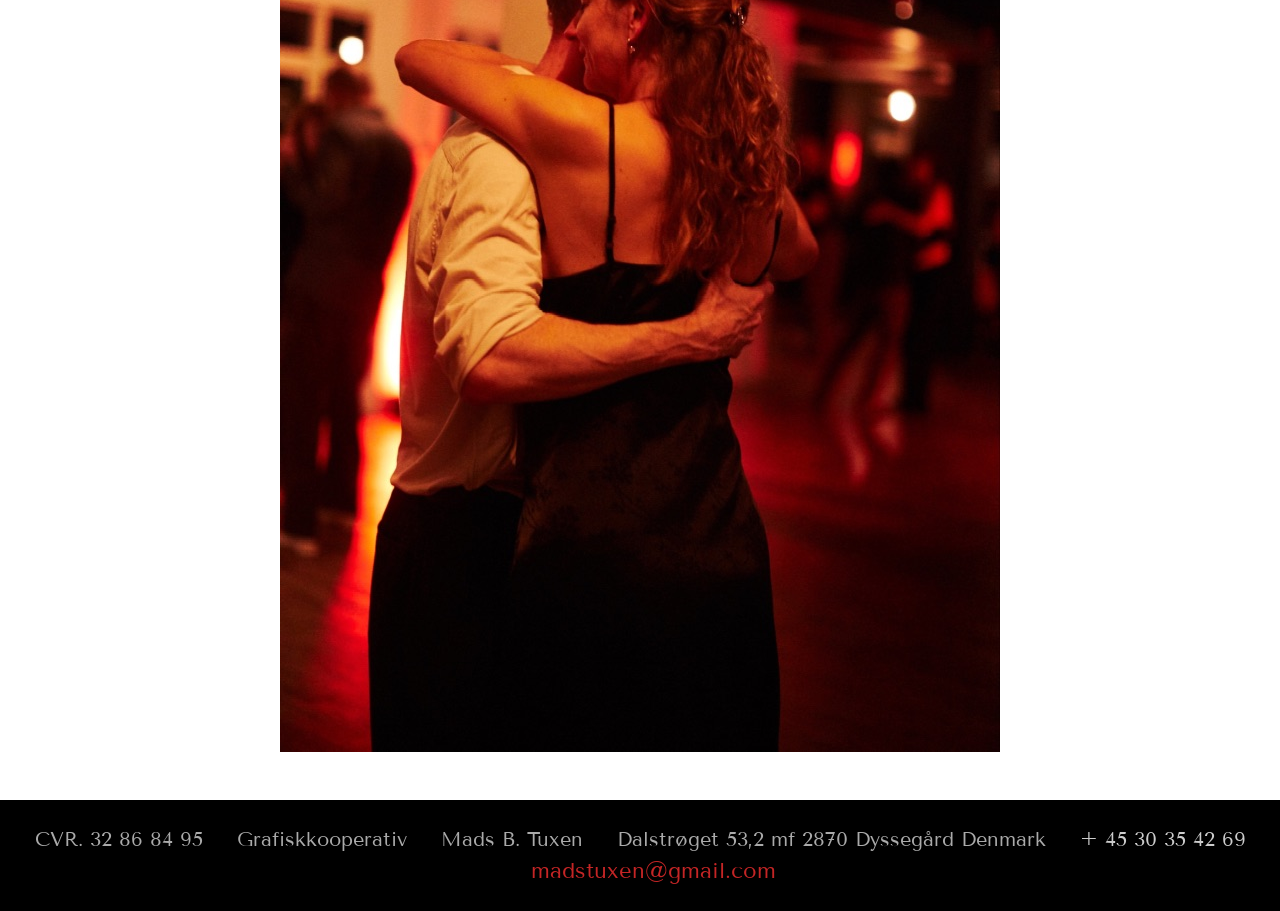
==== commit c011d50e: "Reduce header logo size to 195px for better balance with nav. Co-authored-by: Cursor <cursoragent@cu" ====
--- a/about.html
+++ b/about.html
@@ -15,7 +15,7 @@
 <body>
   <header class="site-header">
     <div class="header-inner">
-      <a href="index.html" class="logo-link"><img src="assets/Grr_logo_White.svg" alt="Grafiskkooperativ" width="258" height="auto"></a>
+      <a href="index.html" class="logo-link"><img src="assets/Grr_logo_White.svg" alt="Grafiskkooperativ" width="195" height="auto"></a>
       <button type="button" class="nav-toggle" aria-expanded="false" aria-controls="site-nav">Menu</button>
       <nav id="site-nav" class="site-nav" aria-label="Main">
         <ul>
--- a/css/site.css
+++ b/css/site.css
@@ -55,8 +55,8 @@
 }
 
 .logo-link img {
-  width: 258px;
-  max-width: min(258px, 40vw);
+  width: 195px;
+  max-width: min(195px, 40vw);
   height: auto;
   display: block;
 }
@@ -245,6 +245,14 @@
 
 .gallery-section h2::first-letter {
   text-transform: uppercase;
+}
+
+.gallery-section h2.gallery-section__title--proper {
+  text-transform: none;
+}
+
+.gallery-section h2.gallery-section__title--proper::first-letter {
+  text-transform: none;
 }
 
 .gallery-grid {
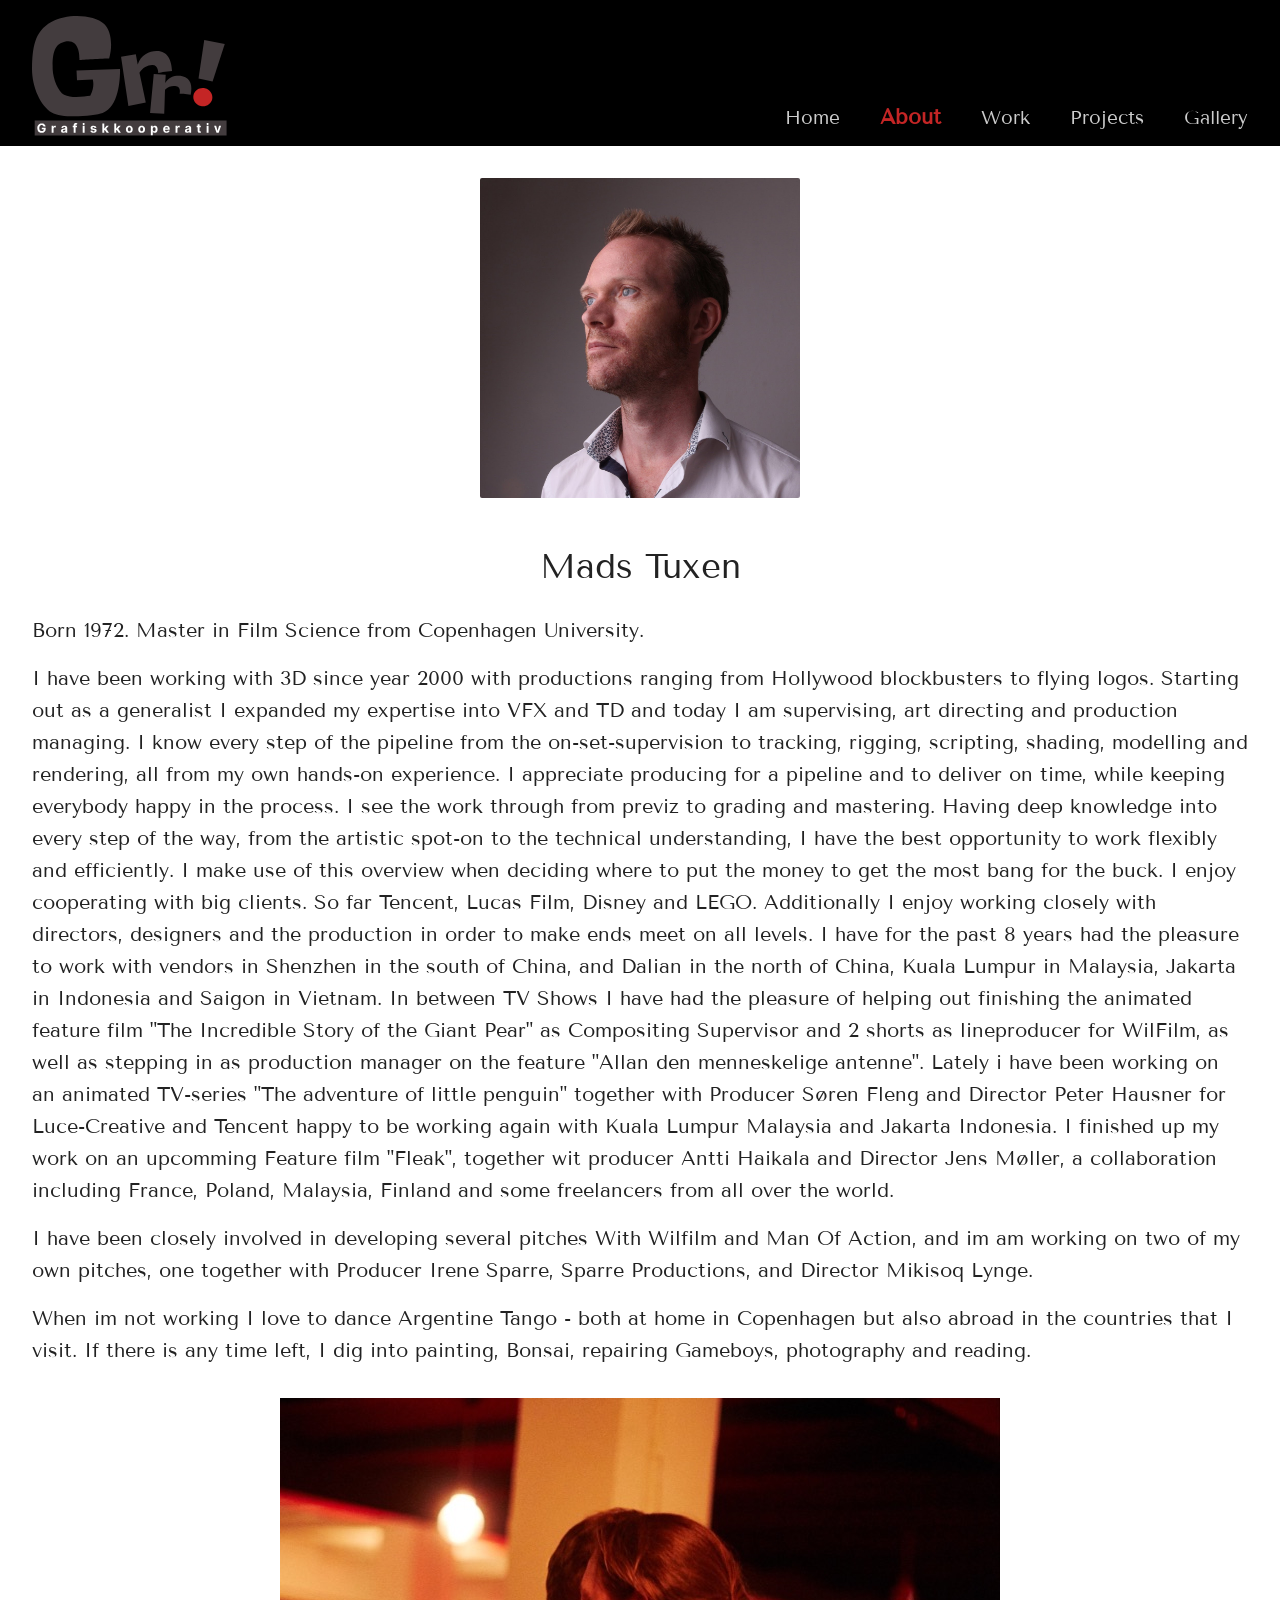
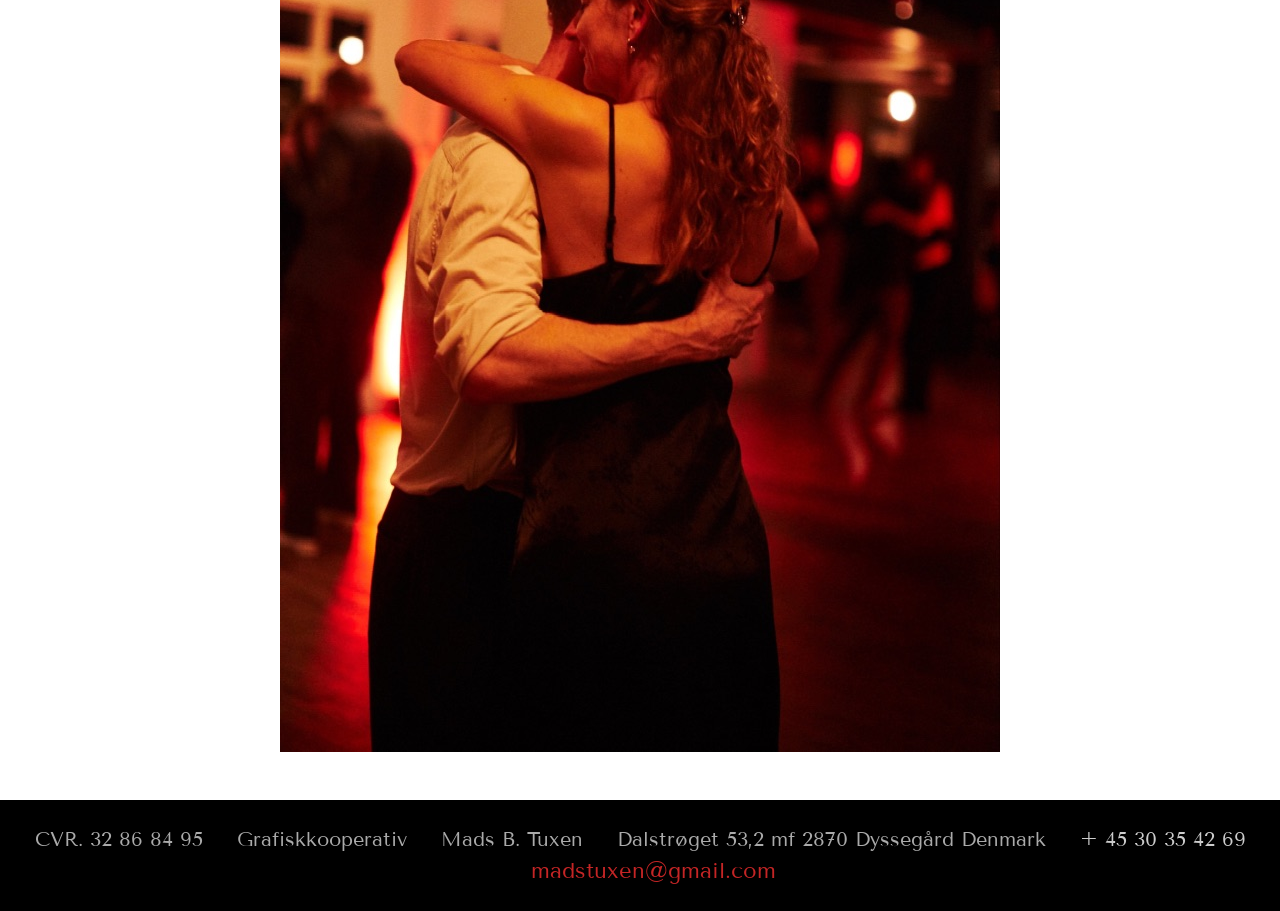
==== commit 098f8c81: "Add Me and Them project page and refresh site navigation. Include screenshots, looping videos with p" ====
--- a/about.html
+++ b/about.html
@@ -21,9 +21,9 @@
         <ul>
           <li><a href="index.html">Home</a></li>
           <li><a href="about.html" class="is-active">About</a></li>
-          <li><a href="gallery.html">Gallery</a></li>
           <li><a href="work.html">Work</a></li>
           <li><a href="projects.html">Projects</a></li>
+          <li><a href="gallery.html">Gallery</a></li>
         </ul>
       </nav>
     </div>
--- a/css/site.css
+++ b/css/site.css
@@ -282,6 +282,28 @@
   transform: scale(1.03);
 }
 
+/* App / UI screenshots — full frame, no crop (Gallery keeps square thumbs) */
+.gallery-grid--full-screenshot {
+  grid-template-columns: repeat(auto-fill, minmax(180px, 1fr));
+  gap: 1rem;
+}
+
+.gallery-grid--full-screenshot button {
+  aspect-ratio: auto;
+  overflow: visible;
+  background: #f0f0f0;
+}
+
+.gallery-grid--full-screenshot button img {
+  width: 100%;
+  height: auto;
+  object-fit: contain;
+}
+
+.gallery-grid--full-screenshot button:hover img {
+  transform: none;
+}
+
 .work-grid {
   display: grid;
   grid-template-columns: repeat(auto-fill, minmax(300px, 1fr));
@@ -354,10 +376,36 @@
   flex-direction: column;
 }
 
+a.project-card {
+  text-decoration: none;
+  transition: border-color 0.15s ease, box-shadow 0.15s ease;
+}
+
+a.project-card:hover {
+  border-color: #bbb;
+  box-shadow: 0 4px 16px rgba(0, 0, 0, 0.08);
+}
+
 .project-card img {
   width: 100%;
   aspect-ratio: 16 / 10;
   object-fit: cover;
+  display: block;
+}
+
+.project-card__shot {
+  background: #f0f0f0;
+  padding: 1rem 1.25rem;
+  display: flex;
+  justify-content: center;
+  align-items: center;
+}
+
+.project-card--screenshot .project-card__shot img {
+  width: 50%;
+  height: auto;
+  aspect-ratio: auto;
+  object-fit: contain;
   display: block;
 }
 
@@ -379,6 +427,69 @@
 
 .project-card--soon {
   opacity: 0.85;
+}
+
+.project-detail__title {
+  margin: 0 0 1.25rem;
+  font-size: 2rem;
+  font-weight: 400;
+}
+
+.project-detail__text p {
+  margin: 0 0 1rem;
+}
+
+.project-detail__text a {
+  color: #C42525;
+}
+
+.project-detail__text a:hover {
+  color: #e03030;
+}
+
+.project-detail__section {
+  margin-top: 2.5rem;
+}
+
+.project-back {
+  margin: 0 0 1.5rem;
+}
+
+.project-back--bottom {
+  margin-top: 2.5rem;
+  margin-bottom: 0;
+}
+
+.project-back a {
+  display: inline-block;
+  padding: 0.5rem 1.25rem;
+  border: 1px solid #ccc;
+  text-decoration: none;
+  color: #222;
+  font-size: 1.125rem;
+  transition: border-color 0.15s ease, color 0.15s ease;
+}
+
+.project-back a:hover {
+  border-color: #C42525;
+  color: #C42525;
+}
+
+.project-videos {
+  display: grid;
+  grid-template-columns: repeat(auto-fit, minmax(200px, 1fr));
+  gap: 1.25rem;
+  align-items: start;
+}
+
+.project-videos video {
+  width: 100%;
+  max-width: 280px;
+  height: auto;
+  display: block;
+  margin: 0 auto;
+  background: #111;
+  border-radius: 4px;
 }
 
 .lightbox {
